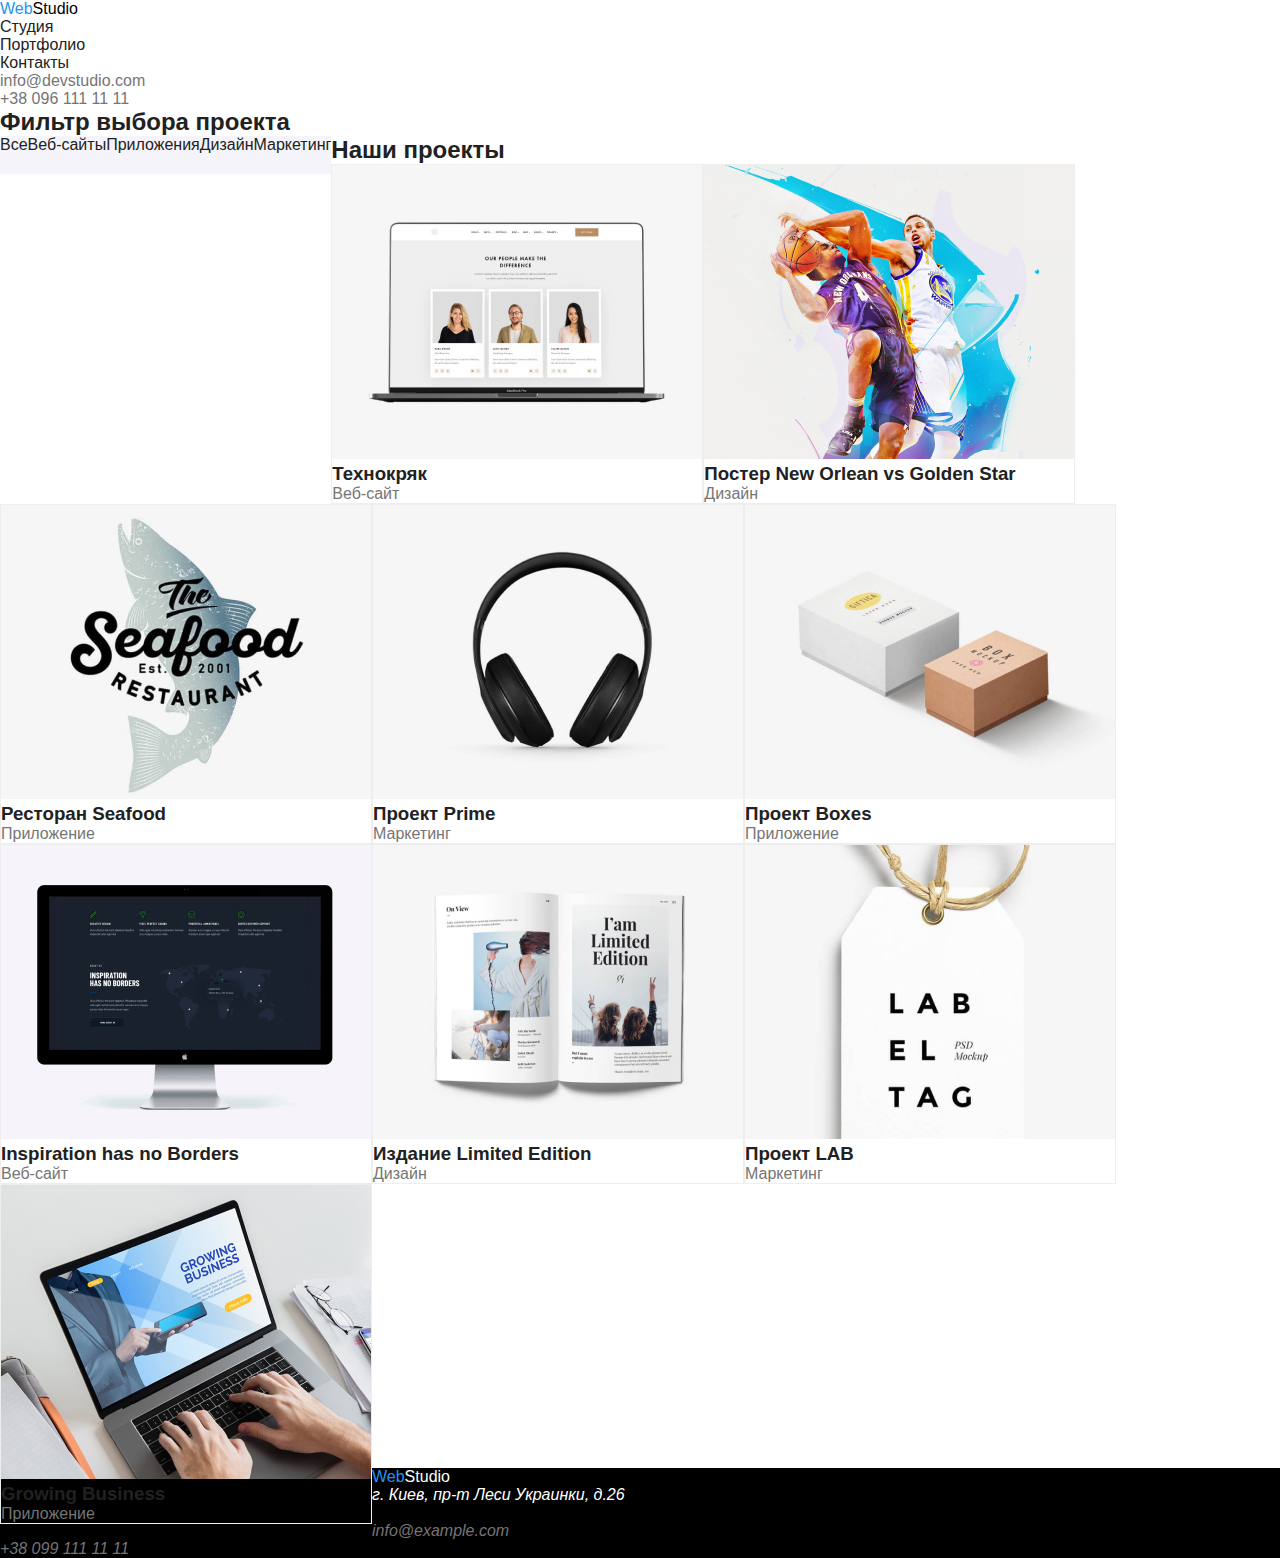
==== portfolio/portfolio.html @ b3eda9ec "Сохранены цвета" ====
<!DOCTYPE html>
<html lang="en">
<head>
    <meta charset="UTF-8">
    <meta name="viewport" content="width=device-width, initial-scale=1.0">
    <link rel="stylesheet" href="../CSS/style.css" />
    <title>Document</title>
</head>
<body>
    <header class="">
        <nav class="main-nav">
            <!-- Логотип -->
            <a href="../studiya/studiya.html">
                <p><span class="logo">Web</span>Studio</p>
            </a>
            <!-- Навигация на другие страницы -->
            <ul>
                <li><a href="../studiya/studiya.html">Студия</a></li>
                <li><a href="../portfolio/portfolio.html">Портфолио</a></li>
                <li><a href="#address">Контакты</a></li>
            </ul>
        </nav>
        <ul>
            <!-- Ссылка на адрес электронной почты  -->
            <li><a class="link" href="mailto:info@devstudio.com">info@devstudio.com</a></li>
            <!-- Ссылка на телефонный номер -->
            <li><a class="link" href="tel:+380961111111">+38 096 111 11 11</a></li>
        </ul>
    </header>
    <main>
        <div class="proekty">
      <section class="vybor-proekta">
        <h2>Фильтр выбора проекта</h2>
        <ul>
            <li><a width=73px href="">Все</a></li>
            <li><a width=128px href="">Веб-сайты</a></li>
            <li><a width=145px href="">Приложения</a></li>
            <li><a width=103px href="">Дизайн</a></li>
            <li><a width=130px href="">Маркетинг</a></li>
        </ul>
      </section>
      <section class="naschy-proekty">
        <h2>Наши проекты</h2>
        <ul>
            <li><img src="../Images/Tekhnokryak.jpg" alt="Технокряк" width="370">
                <h3>Технокряк</h3>
                <p>Веб-сайт</p>
            </li>
            <li><img src="../Images/novsgs.jpg" alt="Постер New Orlean vs Golden Star" width="370">
                <h3>Постер New Orlean vs Golden Star</h3>
                <p>Дизайн</p>
            </li>
            <li><img src="../Images/seafood.jpg" alt="Ресторан Seafood" width="370">
                <h3>Ресторан Seafood</h3>
                <p>Приложение</p>
            </li>
            <li><img src="../Images/prime.jpg" alt="Проект Prime" width="370">
                <h3>Проект Prime</h3>
                <p>Маркетинг</p>
            </li>
            <li><img src="../Images/boxes.jpg" alt="Проект Boxes" width="370">
                <h3>Проект Boxes</h3>
                <p>Приложение</p>
            </li>
            <li><img src="../Images/Inspiration_has_no_Borders.jpg" alt="Inspiration has no Borders" width="370">
                <h3 lang="en">Inspiration has no Borders</h3>
                <p>Веб-сайт</p>
            </li>
            <li><img src="../Images/le.jpg" alt="Издание Limited Edition" width="370">
                <h3>Издание Limited Edition</h3>
                <p>Дизайн</p>
            </li>
            <li><img src="../Images/lab.jpg" alt="Проект LAB" width="370">
                <h3>Проект LAB</h3>
                <p>Маркетинг</p>
            </li>
            <li><img src="../Images/Growing_Business.jpg" alt="Growing Business" width="370">
                <h3>Growing Business</h3>
                <p>Приложение</p>
            </li>
        </ul>
      </section>
      </div>
    </main>
    <footer class="footer">
        <!-- Логотип -->
        <a href="../studiya/studiya.html"><p><span class="logo">Web</span>Studio</p></a>
        <address id="address">
            <!-- Ссылка на адрес -->
            <nav class="address">г. Киев, пр-т Леси Украинки, д.26</nav><br />
            <!-- Ссылка на адрес электронной почты  -->
            <a class="link" href="mailto:info@example.com">info@example.com</a><br />
            <!-- Ссылка на телефонный номер -->
            <a class="link" href="tel:+380991111111">+38 099 111 11 11</a>
        </address>
    </footer>
</body>
</html>
---- CSS/style.css ----
body {
  font-family: 'Roboto', 'Verdana', 'Tahoma', sans-serif;
}
* {
  margin: 0;
  padding: 0;
}
ul {
  list-style: none;
}
h2 {
  color: #212121;
}
h3 {
  color: #212121;
}
p {
  color: #757575;
}
a {
  text-decoration: none;
}
.logo {
  color: #2196f3;
}
.main-nav p {
  color: #000000;
  font-family: 'Raleway', sans-serif;
}
.link {
  color: #757575;
}
.link:hover {
  color: #2196f3;
}
.main-nav a {
  color: #212121;
}
.main-nav a:hover,
.main-nav a:focus {
  color: #2196f3;
}
.main-nav a:active {
  color: red;
}
.main-nav p {
  color: #000000;
}
.hero {
  background-color: #2f303a;
  height: 600px;
  color: #ffffff;
  text-align: center;
}
.hero a {
  color: #ffffff;
  background-color: #2196f3;
  height: 20px;
  width: 200px;
  border-radius: 3px;
}
/* .usluga {
  color: #ffffff;
  background-color: #2196f3;
  height: 20px;
  width: 200px;
} */

.preimuschestva {
  height: 101px;
}
.preimuschestva li {
  float: left;
  width: 270px;
}
.pabota {
  height: 386px;
}
.pabota li {
  float: left;
}
.komanda {
  background-color: #f5f4fa;
}
.komanda {
  height: 648px;
}
.komanda li {
  float: left;
  background-color: #ffffff;
}
.footer {
  background-color: #000000;
}
.footer p {
  color: #ffffff;
}
.address {
  color: #ffffff;
}
.proekty {
  height: 1360px;
}
.vybor-proekta a {
  height: 38px;
  background-color: #f5f4fa;
  color: #212121;
  float: left;
}
.vybor-proekta a:hover,
.vybor-proekta a:focus {
  color: #ffffff;
  background-color: #2196f3;
}
.naschy-proekty li {
  border: 1px solid #eeeeee;
  float: left;
}
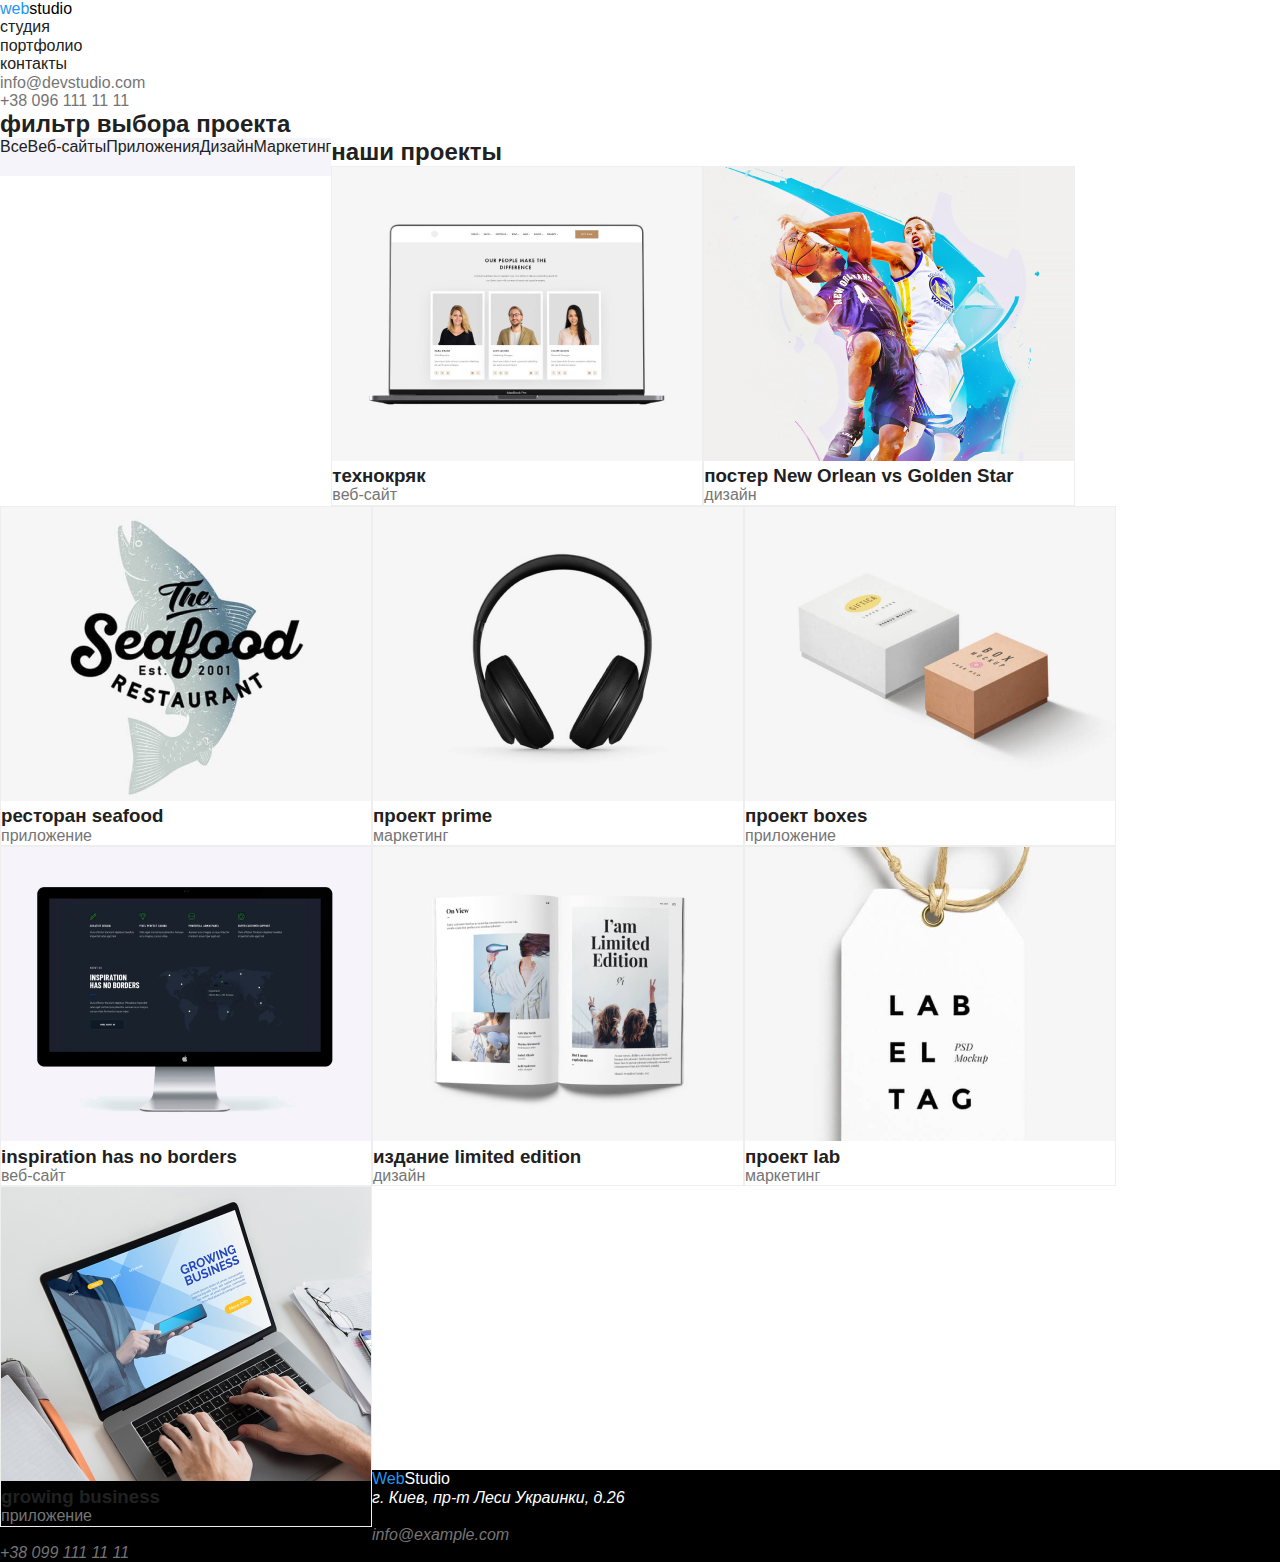
==== commit d16606d0: "НОвая правка" ====
--- a/portfolio/portfolio.html
+++ b/portfolio/portfolio.html
@@ -4,20 +4,21 @@
     <meta charset="UTF-8">
     <meta name="viewport" content="width=device-width, initial-scale=1.0">
     <link rel="stylesheet" href="../CSS/style.css" />
+    <link rel="stylesheet" href="../CSS/normalize.css" />
     <title>Document</title>
 </head>
-<body>
+<body class="body">
     <header class="">
         <nav class="main-nav">
             <!-- Логотип -->
             <a href="../studiya/studiya.html">
-                <p><span class="logo">Web</span>Studio</p>
+                <p class="logo-text"><span class="logo">web</span>studio</p>
             </a>
             <!-- Навигация на другие страницы -->
-            <ul>
-                <li><a href="../studiya/studiya.html">Студия</a></li>
-                <li><a href="../portfolio/portfolio.html">Портфолио</a></li>
-                <li><a href="#address">Контакты</a></li>
+            <ul class="nav-link">
+                <li><a class="nav-link-active" href="../studiya/studiya.html">студия</a></li>
+                <li><a class="nav-link-active" href="../portfolio/portfolio.html">портфолио</a></li>
+                <li><a class="nav-link-active" href="#address">контакты</a></li>
             </ul>
         </nav>
         <ul>
@@ -30,7 +31,7 @@
     <main>
         <div class="proekty">
       <section class="vybor-proekta">
-        <h2>Фильтр выбора проекта</h2>
+        <h2>фильтр выбора проекта</h2>
         <ul>
             <li><a width=73px href="">Все</a></li>
             <li><a width=128px href="">Веб-сайты</a></li>
@@ -40,43 +41,43 @@
         </ul>
       </section>
       <section class="naschy-proekty">
-        <h2>Наши проекты</h2>
+        <h2>наши проекты</h2>
         <ul>
             <li><img src="../Images/Tekhnokryak.jpg" alt="Технокряк" width="370">
-                <h3>Технокряк</h3>
-                <p>Веб-сайт</p>
+                <h3>технокряк</h3>
+                <p>веб-сайт</p>
             </li>
             <li><img src="../Images/novsgs.jpg" alt="Постер New Orlean vs Golden Star" width="370">
-                <h3>Постер New Orlean vs Golden Star</h3>
-                <p>Дизайн</p>
+                <h3>постер New Orlean vs Golden Star</h3>
+                <p>дизайн</p>
             </li>
             <li><img src="../Images/seafood.jpg" alt="Ресторан Seafood" width="370">
-                <h3>Ресторан Seafood</h3>
-                <p>Приложение</p>
+                <h3>ресторан seafood</h3>
+                <p>приложение</p>
             </li>
             <li><img src="../Images/prime.jpg" alt="Проект Prime" width="370">
-                <h3>Проект Prime</h3>
-                <p>Маркетинг</p>
+                <h3>проект prime</h3>
+                <p>маркетинг</p>
             </li>
             <li><img src="../Images/boxes.jpg" alt="Проект Boxes" width="370">
-                <h3>Проект Boxes</h3>
-                <p>Приложение</p>
+                <h3>проект boxes</h3>
+                <p>приложение</p>
             </li>
             <li><img src="../Images/Inspiration_has_no_Borders.jpg" alt="Inspiration has no Borders" width="370">
-                <h3 lang="en">Inspiration has no Borders</h3>
-                <p>Веб-сайт</p>
+                <h3 lang="en">inspiration has no borders</h3>
+                <p>веб-сайт</p>
             </li>
             <li><img src="../Images/le.jpg" alt="Издание Limited Edition" width="370">
-                <h3>Издание Limited Edition</h3>
-                <p>Дизайн</p>
+                <h3>издание limited edition</h3>
+                <p>дизайн</p>
             </li>
             <li><img src="../Images/lab.jpg" alt="Проект LAB" width="370">
-                <h3>Проект LAB</h3>
-                <p>Маркетинг</p>
+                <h3>проект lab</h3>
+                <p>маркетинг</p>
             </li>
             <li><img src="../Images/Growing_Business.jpg" alt="Growing Business" width="370">
-                <h3>Growing Business</h3>
-                <p>Приложение</p>
+                <h3>growing business</h3>
+                <p>приложение</p>
             </li>
         </ul>
       </section>
--- a/CSS/style.css
+++ b/CSS/style.css
@@ -1,6 +1,14 @@
-body {
+/* цвет основного текста #757575*/
+/* вторичный цвет #212121*/
+/* первичный цвет фона #FFFFFF*/
+/* вторичный цвет фона #F5F4FA*/
+/* акцент #2196F3 */
+.body {
   font-family: 'Roboto', 'Verdana', 'Tahoma', sans-serif;
+  background-color: #ffffff;
+  color: #757575;
 }
+
 * {
   margin: 0;
   padding: 0;
@@ -14,37 +22,35 @@
 h3 {
   color: #212121;
 }
-p {
-  color: #757575;
-}
 a {
   text-decoration: none;
 }
+/* Логотип */
 .logo {
+  font-family: 'Raleway', sans-serif;
   color: #2196f3;
 }
-.main-nav p {
+.logo-text {
+  font-family: 'Raleway', sans-serif;
   color: #000000;
-  font-family: 'Raleway', sans-serif;
 }
+/* ссылки навигации */
+.nav-link .nav-link-active {
+  color: #212121;
+}
+.nav-link .nav-link-active:hover,
+.nav-link .nav-link-active:focus {
+  color: #2196f3;
+}
+.nav-link .nav-link-active:active {
+  color: red;
+}
+/* ссылки контактов */
 .link {
   color: #757575;
 }
 .link:hover {
   color: #2196f3;
-}
-.main-nav a {
-  color: #212121;
-}
-.main-nav a:hover,
-.main-nav a:focus {
-  color: #2196f3;
-}
-.main-nav a:active {
-  color: red;
-}
-.main-nav p {
-  color: #000000;
 }
 .hero {
   background-color: #2f303a;
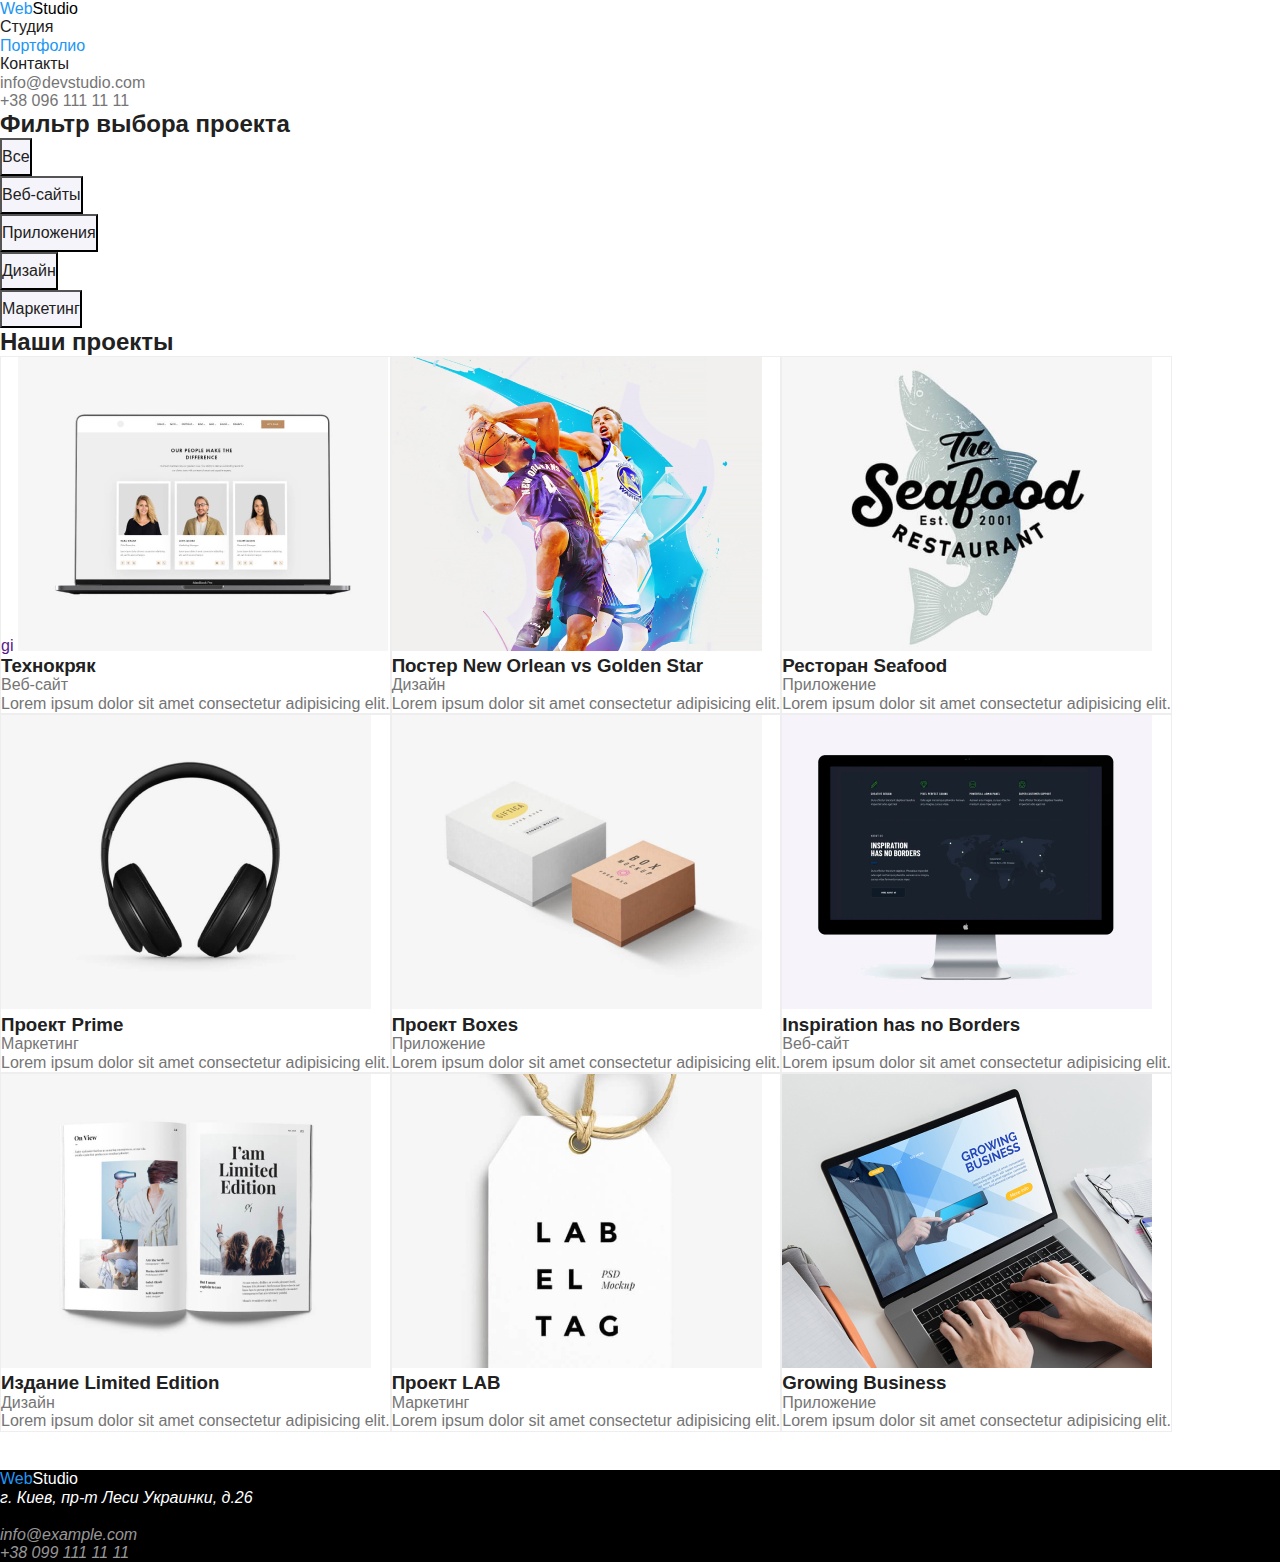
==== commit 3b6fb19d: "Цвета" ====
--- a/portfolio/portfolio.html
+++ b/portfolio/portfolio.html
@@ -3,8 +3,8 @@
 <head>
     <meta charset="UTF-8">
     <meta name="viewport" content="width=device-width, initial-scale=1.0">
+    <link rel="stylesheet" href="../CSS/normalize.css" />
     <link rel="stylesheet" href="../CSS/style.css" />
-    <link rel="stylesheet" href="../CSS/normalize.css" />
     <title>Document</title>
 </head>
 <body class="body">
@@ -12,13 +12,13 @@
         <nav class="main-nav">
             <!-- Логотип -->
             <a href="../studiya/studiya.html">
-                <p class="logo-text"><span class="logo">web</span>studio</p>
+                <p class="logo-text"><span class="logo">Web</span>Studio</p>
             </a>
             <!-- Навигация на другие страницы -->
             <ul class="nav-link">
-                <li><a class="nav-link-active" href="../studiya/studiya.html">студия</a></li>
-                <li><a class="nav-link-active" href="../portfolio/portfolio.html">портфолио</a></li>
-                <li><a class="nav-link-active" href="#address">контакты</a></li>
+                <li><a class="active" href="../studiya/studiya.html">Студия</a></li>
+                <li><a class="active current" href="../portfolio/portfolio.html">Портфолио</a></li>
+                <li><a class="active" href="#address">Контакты</a></li>
             </ul>
         </nav>
         <ul>
@@ -29,55 +29,82 @@
         </ul>
     </header>
     <main>
-        <div class="proekty">
-      <section class="vybor-proekta">
-        <h2>фильтр выбора проекта</h2>
+        <div class="main-portfolio">
+      <section class="benefits">
+        <h2>Фильтр выбора проекта</h2>
         <ul>
-            <li><a width=73px href="">Все</a></li>
-            <li><a width=128px href="">Веб-сайты</a></li>
-            <li><a width=145px href="">Приложения</a></li>
-            <li><a width=103px href="">Дизайн</a></li>
-            <li><a width=130px href="">Маркетинг</a></li>
+            <li><button class="benefits-button" type="button">Все</button></li>
+            <li><button class="benefits-button" type="button">Веб-сайты</button></li>
+            <li><button class="benefits-button" type="button">Приложения</button></li>
+            <li><button class="benefits-button" type="button">Дизайн</button></li>
+            <li><button class="benefits-button" type="button">Маркетинг</button></li>
         </ul>
       </section>
-      <section class="naschy-proekty">
-        <h2>наши проекты</h2>
+      <section class="projects">
+        <h2>Наши проекты</h2>
         <ul>
-            <li><img src="../Images/Tekhnokryak.jpg" alt="Технокряк" width="370">
-                <h3>технокряк</h3>
-                <p>веб-сайт</p>
+            <li><a href="">gi
+                <img src="../Images/Tekhnokryak.jpg" alt="Технокряк" width="370">
+                <h3>Технокряк</h3>
+                <p>Веб-сайт</p>
+                <p>Lorem ipsum dolor sit amet consectetur adipisicing elit.</p>
+                 </a>
             </li>
-            <li><img src="../Images/novsgs.jpg" alt="Постер New Orlean vs Golden Star" width="370">
-                <h3>постер New Orlean vs Golden Star</h3>
-                <p>дизайн</p>
+            <li><a href="">
+                <img src="../Images/novsgs.jpg" alt="Постер New Orlean vs Golden Star" width="370">
+                <h3>Постер New Orlean vs Golden Star</h3>
+                <p>Дизайн</p>
+                <p>Lorem ipsum dolor sit amet consectetur adipisicing elit.</p>
+                </a>
             </li>
-            <li><img src="../Images/seafood.jpg" alt="Ресторан Seafood" width="370">
-                <h3>ресторан seafood</h3>
-                <p>приложение</p>
+            <li><a href="">
+                <img src="../Images/seafood.jpg" alt="Ресторан Seafood" width="370">
+                <h3>Ресторан Seafood</h3>
+                <p>Приложение</p>
+                <p>Lorem ipsum dolor sit amet consectetur adipisicing elit.</p>
+                </a>
             </li>
-            <li><img src="../Images/prime.jpg" alt="Проект Prime" width="370">
-                <h3>проект prime</h3>
-                <p>маркетинг</p>
+            <li><a href="">
+                <img src="../Images/prime.jpg" alt="Проект Prime" width="370">
+                <h3>Проект Prime</h3>
+                <p>Маркетинг</p>
+                <p>Lorem ipsum dolor sit amet consectetur adipisicing elit.</p>
+                </a>
             </li>
-            <li><img src="../Images/boxes.jpg" alt="Проект Boxes" width="370">
-                <h3>проект boxes</h3>
-                <p>приложение</p>
+            <li><a href="">
+                <img src="../Images/boxes.jpg" alt="Проект Boxes" width="370">
+                <h3>Проект Boxes</h3>
+                <p>Приложение</p>
+                <p>Lorem ipsum dolor sit amet consectetur adipisicing elit.</p>
+                </a>
             </li>
-            <li><img src="../Images/Inspiration_has_no_Borders.jpg" alt="Inspiration has no Borders" width="370">
-                <h3 lang="en">inspiration has no borders</h3>
-                <p>веб-сайт</p>
+            <li><a href="">
+                <img src="../Images/Inspiration_has_no_Borders.jpg" alt="Inspiration has no Borders" width="370">
+                <h3 lang="en">Inspiration has no Borders</h3>
+                <p>Веб-сайт</p>
+                <p>Lorem ipsum dolor sit amet consectetur adipisicing elit.</p>
+                </a>
             </li>
-            <li><img src="../Images/le.jpg" alt="Издание Limited Edition" width="370">
-                <h3>издание limited edition</h3>
-                <p>дизайн</p>
+            <li><a href="">
+                <img src="../Images/le.jpg" alt="Издание Limited Edition" width="370">
+                <h3>Издание Limited Edition</h3>
+                <p>Дизайн</p>
+                <p>Lorem ipsum dolor sit amet consectetur adipisicing elit.</p>
+                </a>
             </li>
-            <li><img src="../Images/lab.jpg" alt="Проект LAB" width="370">
-                <h3>проект lab</h3>
-                <p>маркетинг</p>
+            <li><a href="">
+                <img src="../Images/lab.jpg" alt="Проект LAB" width="370">
+                <h3>Проект LAB</h3>
+                <p>Маркетинг</p>
+                <p>Lorem ipsum dolor sit amet consectetur adipisicing elit.</p>
+                </a>
             </li>
-            <li><img src="../Images/Growing_Business.jpg" alt="Growing Business" width="370">
-                <h3>growing business</h3>
-                <p>приложение</p>
+            <li><a href="">
+                <img src="../Images/Growing_Business.jpg" alt="Growing Business" width="370">
+                <h3>Growing Business</h3>
+                <p>Приложение</p>
+                <p>Lorem ipsum dolor sit amet consectetur adipisicing elit. </p>
+                </a>
             </li>
         </ul>
       </section>
@@ -85,14 +112,16 @@
     </main>
     <footer class="footer">
         <!-- Логотип -->
-        <a href="../studiya/studiya.html"><p><span class="logo">Web</span>Studio</p></a>
+        <a href="../studiya/studiya.html">
+            <p><span class="logo">Web</span>Studio</p>
+        </a>
         <address id="address">
             <!-- Ссылка на адрес -->
-            <nav class="address">г. Киев, пр-т Леси Украинки, д.26</nav><br />
+            <p class="address">г. Киев, пр-т Леси Украинки, д.26</p><br />
             <!-- Ссылка на адрес электронной почты  -->
-            <a class="link" href="mailto:info@example.com">info@example.com</a><br />
+            <a class="footer-link" href="mailto:info@example.com">info@example.com</a><br />
             <!-- Ссылка на телефонный номер -->
-            <a class="link" href="tel:+380991111111">+38 099 111 11 11</a>
+            <a class="footer-link" href="tel:+380991111111">+38 099 111 11 11</a>
         </address>
     </footer>
 </body>
--- a/CSS/style.css
+++ b/CSS/style.css
@@ -3,12 +3,19 @@
 /* первичный цвет фона #FFFFFF*/
 /* вторичный цвет фона #F5F4FA*/
 /* акцент #2196F3 */
+:root {
+  --primary-text-color: #757575;
+  --secondary-text-color: #212121;
+  --primary-background-color: #ffffff;
+  --secondary-background-color: #f5f4fa;
+  --akcent-color: #2196f3;
+}
+
 .body {
   font-family: 'Roboto', 'Verdana', 'Tahoma', sans-serif;
-  background-color: #ffffff;
-  color: #757575;
+  background-color: var(--primary-background-color);
+  color: var(--primary-text-color);
 }
-
 * {
   margin: 0;
   padding: 0;
@@ -16,109 +23,111 @@
 ul {
   list-style: none;
 }
-h2 {
-  color: #212121;
-}
-h3 {
-  color: #212121;
-}
 a {
   text-decoration: none;
+}
+h2,
+h3 {
+  color: var(--secondary-text-color);
 }
 /* Логотип */
 .logo {
   font-family: 'Raleway', sans-serif;
-  color: #2196f3;
+  color: var(--akcent-color);
 }
 .logo-text {
   font-family: 'Raleway', sans-serif;
   color: #000000;
 }
 /* ссылки навигации */
-.nav-link .nav-link-active {
-  color: #212121;
+.nav-link .active {
+  color: var(--secondary-text-color);
 }
-.nav-link .nav-link-active:hover,
-.nav-link .nav-link-active:focus {
-  color: #2196f3;
+.nav-link .active:hover,
+.nav-link .active:focus {
+  color: var(--akcent-color);
 }
-.nav-link .nav-link-active:active {
-  color: red;
+.nav-link .active.current {
+  color: var(--akcent-color);
 }
+/* .nav-link .active:active {
+  color:#ff0000;
+} */
 /* ссылки контактов */
 .link {
-  color: #757575;
+  color: var(--primary-text-color);
 }
 .link:hover {
-  color: #2196f3;
+  color: var(--akcent-color);
 }
+/* Секция Герой */
 .hero {
   background-color: #2f303a;
   height: 600px;
-  color: #ffffff;
+  color: var(--primary-background-color);
   text-align: center;
 }
-.hero a {
-  color: #ffffff;
-  background-color: #2196f3;
+.button {
+  color: var(--primary-background-color);
+  background-color: var(--akcent-color);
   height: 20px;
   width: 200px;
   border-radius: 3px;
 }
-/* .usluga {
-  color: #ffffff;
-  background-color: #2196f3;
-  height: 20px;
-  width: 200px;
-} */
 
-.preimuschestva {
+.section-desc {
   height: 101px;
 }
-.preimuschestva li {
+.section-desc li {
   float: left;
   width: 270px;
 }
-.pabota {
+.section-img {
   height: 386px;
 }
-.pabota li {
+.section-img li {
   float: left;
 }
-.komanda {
-  background-color: #f5f4fa;
-}
-.komanda {
+.section-foto {
+  background-color: var(--secondary-background-color);
   height: 648px;
 }
-.komanda li {
+.section-foto li {
   float: left;
-  background-color: #ffffff;
+  background-color: var(--primary-background-color);
 }
 .footer {
   background-color: #000000;
 }
 .footer p {
-  color: #ffffff;
+  color: var(--primary-background-color);
 }
 .address {
-  color: #ffffff;
+  color: var(--primary-background-color);
 }
-.proekty {
+.footer-link {
+  color: rgb(255, 255, 255, 0.6);
+}
+
+/* Portfolio */
+.main-portfolio {
   height: 1360px;
 }
-.vybor-proekta a {
+.benefits .benefits-button {
   height: 38px;
-  background-color: #f5f4fa;
-  color: #212121;
-  float: left;
+  background-color: var(--secondary-background-color);
+  color: var(--secondary-text-color);
+  /* float: left; */
 }
-.vybor-proekta a:hover,
-.vybor-proekta a:focus {
-  color: #ffffff;
-  background-color: #2196f3;
+.benefits .benefits-button:hover,
+.benefits .benefits-button:focus {
+  color: var(--primary-background-color);
+  background-color: var(--akcent-color);
 }
-.naschy-proekty li {
+.projects li {
   border: 1px solid #eeeeee;
   float: left;
 }
+.projects p {
+  color: var(--primary-text-color);
+}
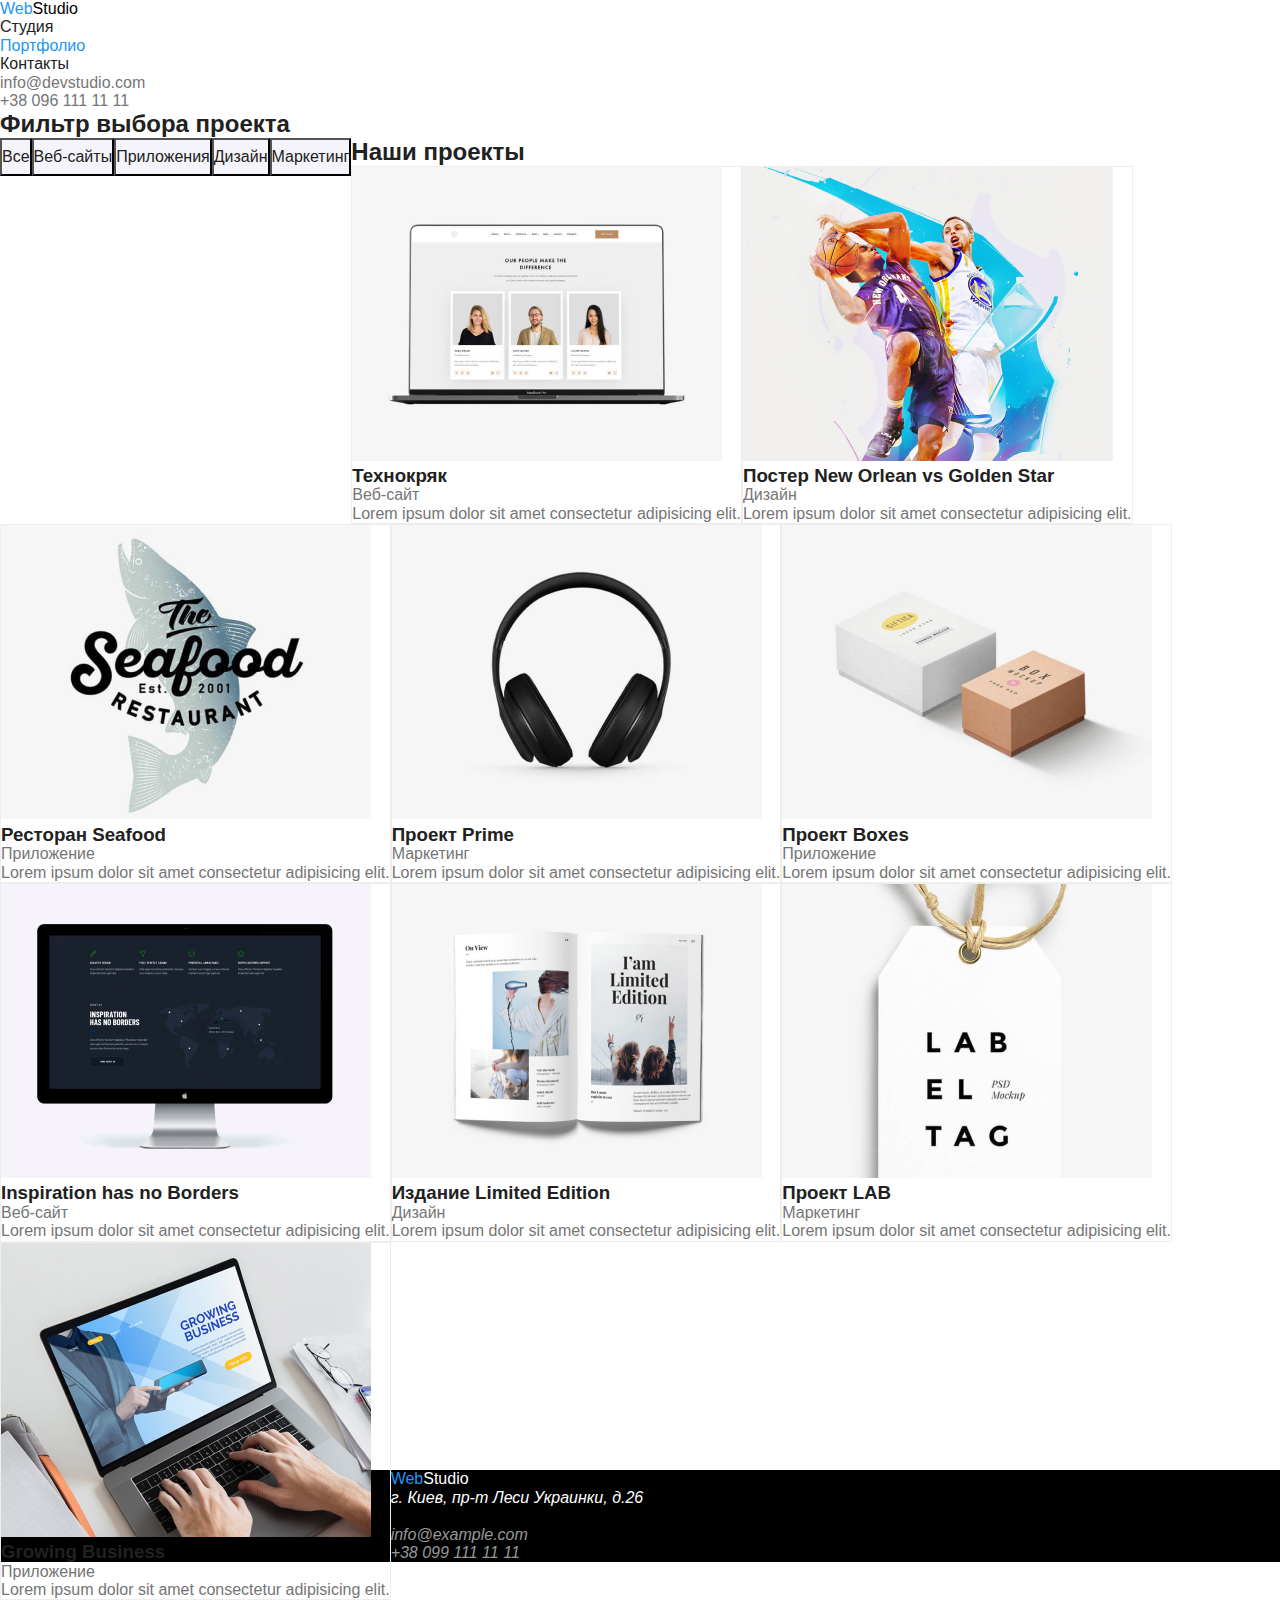
==== commit 1b2d5a52: "index в корне" ====
--- a/portfolio/portfolio.html
+++ b/portfolio/portfolio.html
@@ -11,12 +11,12 @@
     <header class="">
         <nav class="main-nav">
             <!-- Логотип -->
-            <a href="../studiya/studiya.html">
+            <a href="./index.html">
                 <p class="logo-text"><span class="logo">Web</span>Studio</p>
             </a>
             <!-- Навигация на другие страницы -->
             <ul class="nav-link">
-                <li><a class="active" href="../studiya/studiya.html">Студия</a></li>
+                <li><a class="active" href="../index.html">Студия</a></li>
                 <li><a class="active current" href="../portfolio/portfolio.html">Портфолио</a></li>
                 <li><a class="active" href="#address">Контакты</a></li>
             </ul>
@@ -43,7 +43,7 @@
       <section class="projects">
         <h2>Наши проекты</h2>
         <ul>
-            <li><a href="">gi
+            <li><a href="">
                 <img src="../Images/Tekhnokryak.jpg" alt="Технокряк" width="370">
                 <h3>Технокряк</h3>
                 <p>Веб-сайт</p>
@@ -112,7 +112,7 @@
     </main>
     <footer class="footer">
         <!-- Логотип -->
-        <a href="../studiya/studiya.html">
+        <a href="../index.html">
             <p><span class="logo">Web</span>Studio</p>
         </a>
         <address id="address">
--- a/CSS/style.css
+++ b/CSS/style.css
@@ -117,7 +117,7 @@
   height: 38px;
   background-color: var(--secondary-background-color);
   color: var(--secondary-text-color);
-  /* float: left; */
+  float: left;
 }
 .benefits .benefits-button:hover,
 .benefits .benefits-button:focus {
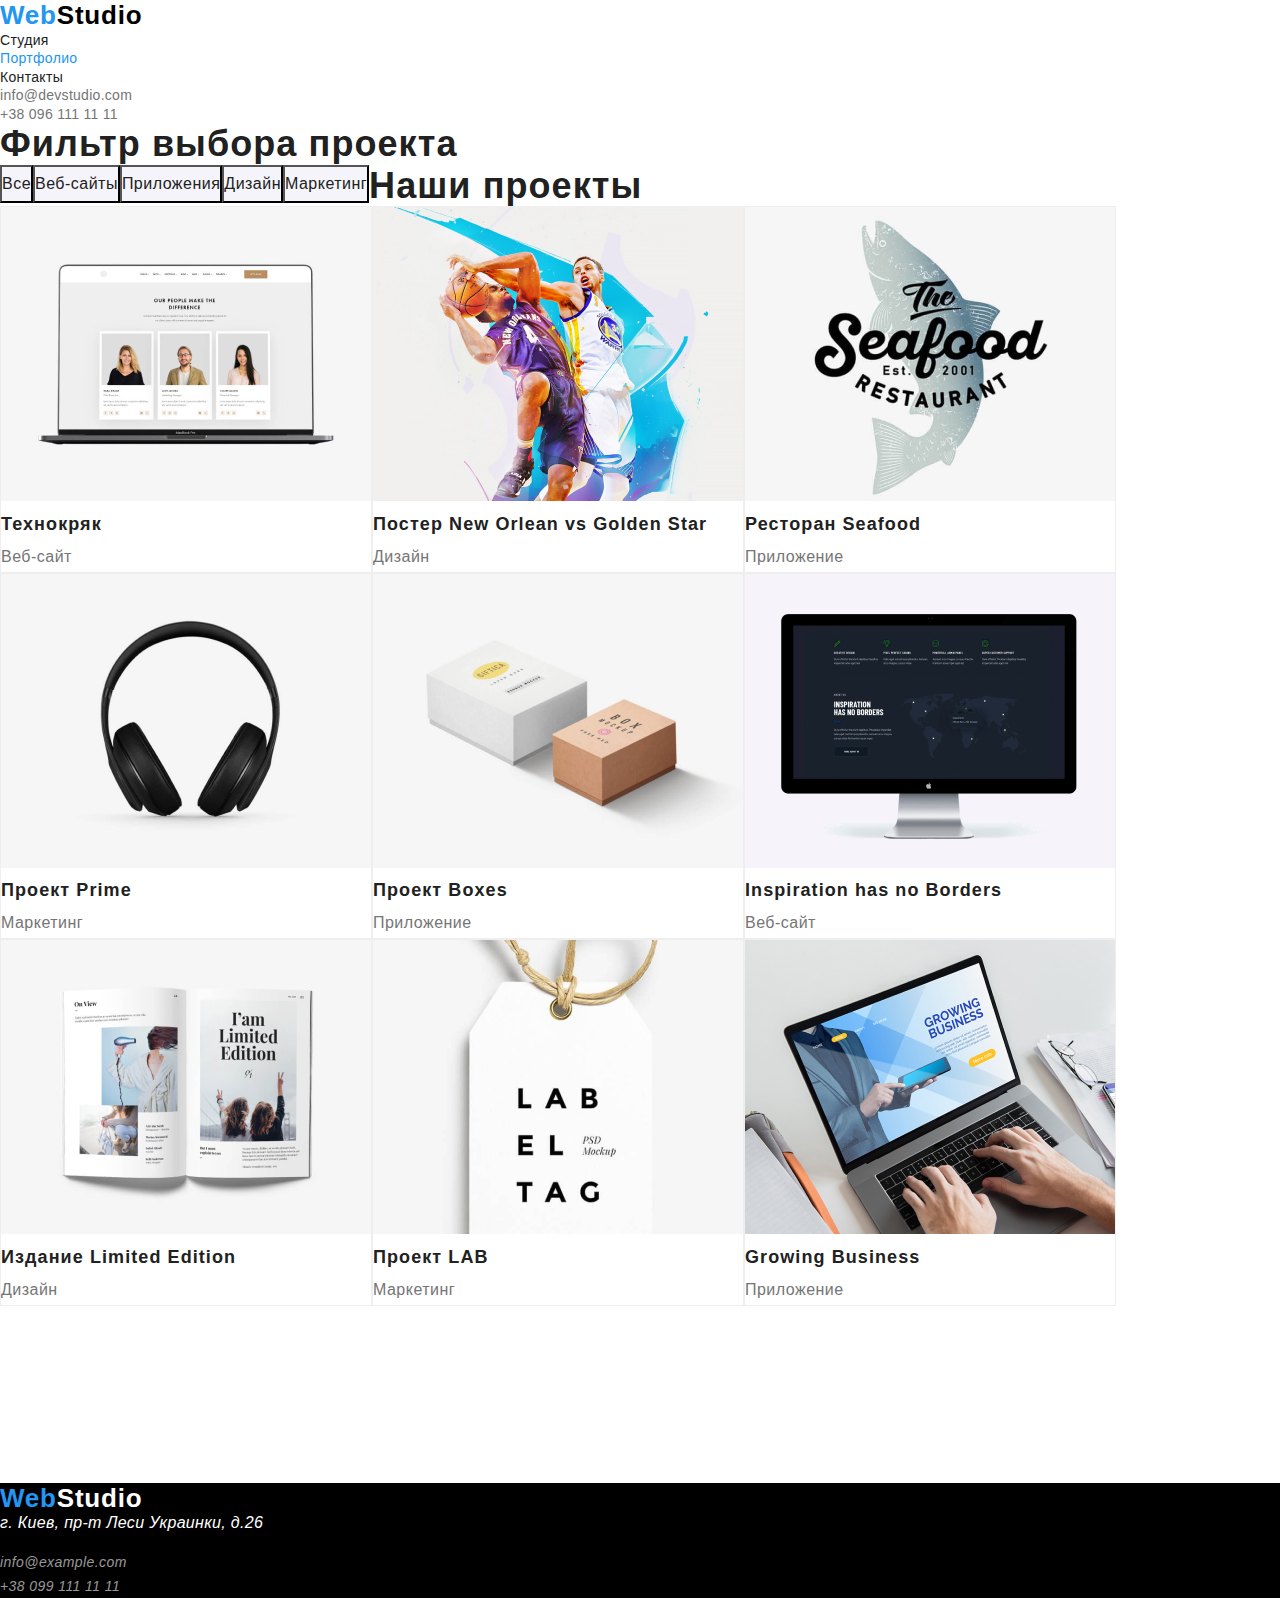
==== commit 064d04ed: "С форматированием текста" ====
--- a/portfolio/portfolio.html
+++ b/portfolio/portfolio.html
@@ -11,13 +11,13 @@
     <header class="">
         <nav class="main-nav">
             <!-- Логотип -->
-            <a href="./index.html">
+            <a href="../index.html">
                 <p class="logo-text"><span class="logo">Web</span>Studio</p>
             </a>
             <!-- Навигация на другие страницы -->
             <ul class="nav-link">
                 <li><a class="active" href="../index.html">Студия</a></li>
-                <li><a class="active current" href="../portfolio/portfolio.html">Портфолио</a></li>
+                <li><a class="active current" href="./portfolio.html/">Портфолио</a></li>
                 <li><a class="active" href="#address">Контакты</a></li>
             </ul>
         </nav>
@@ -47,63 +47,63 @@
                 <img src="../Images/Tekhnokryak.jpg" alt="Технокряк" width="370">
                 <h3>Технокряк</h3>
                 <p>Веб-сайт</p>
-                <p>Lorem ipsum dolor sit amet consectetur adipisicing elit.</p>
+                <!-- <p>Lorem ipsum dolor sit amet consectetur adipisicing elit.</p> -->
                  </a>
             </li>
             <li><a href="">
                 <img src="../Images/novsgs.jpg" alt="Постер New Orlean vs Golden Star" width="370">
                 <h3>Постер New Orlean vs Golden Star</h3>
                 <p>Дизайн</p>
-                <p>Lorem ipsum dolor sit amet consectetur adipisicing elit.</p>
+                <!-- <p>Lorem ipsum dolor sit amet consectetur adipisicing elit.</p> -->
                 </a>
             </li>
             <li><a href="">
                 <img src="../Images/seafood.jpg" alt="Ресторан Seafood" width="370">
                 <h3>Ресторан Seafood</h3>
                 <p>Приложение</p>
-                <p>Lorem ipsum dolor sit amet consectetur adipisicing elit.</p>
+                <!-- <p>Lorem ipsum dolor sit amet consectetur adipisicing elit.</p> -->
                 </a>
             </li>
             <li><a href="">
                 <img src="../Images/prime.jpg" alt="Проект Prime" width="370">
                 <h3>Проект Prime</h3>
                 <p>Маркетинг</p>
-                <p>Lorem ipsum dolor sit amet consectetur adipisicing elit.</p>
+                <!-- <p>Lorem ipsum dolor sit amet consectetur adipisicing elit.</p> -->
                 </a>
             </li>
             <li><a href="">
                 <img src="../Images/boxes.jpg" alt="Проект Boxes" width="370">
                 <h3>Проект Boxes</h3>
                 <p>Приложение</p>
-                <p>Lorem ipsum dolor sit amet consectetur adipisicing elit.</p>
+                <!-- <p>Lorem ipsum dolor sit amet consectetur adipisicing elit.</p> -->
                 </a>
             </li>
             <li><a href="">
                 <img src="../Images/Inspiration_has_no_Borders.jpg" alt="Inspiration has no Borders" width="370">
                 <h3 lang="en">Inspiration has no Borders</h3>
                 <p>Веб-сайт</p>
-                <p>Lorem ipsum dolor sit amet consectetur adipisicing elit.</p>
+                <!-- <p>Lorem ipsum dolor sit amet consectetur adipisicing elit.</p> -->
                 </a>
             </li>
             <li><a href="">
                 <img src="../Images/le.jpg" alt="Издание Limited Edition" width="370">
                 <h3>Издание Limited Edition</h3>
                 <p>Дизайн</p>
-                <p>Lorem ipsum dolor sit amet consectetur adipisicing elit.</p>
+                <!-- <p>Lorem ipsum dolor sit amet consectetur adipisicing elit.</p> -->
                 </a>
             </li>
             <li><a href="">
                 <img src="../Images/lab.jpg" alt="Проект LAB" width="370">
                 <h3>Проект LAB</h3>
                 <p>Маркетинг</p>
-                <p>Lorem ipsum dolor sit amet consectetur adipisicing elit.</p>
+                <!-- <p>Lorem ipsum dolor sit amet consectetur adipisicing elit.</p> -->
                 </a>
             </li>
             <li><a href="">
                 <img src="../Images/Growing_Business.jpg" alt="Growing Business" width="370">
                 <h3>Growing Business</h3>
                 <p>Приложение</p>
-                <p>Lorem ipsum dolor sit amet consectetur adipisicing elit. </p>
+                <!-- <p>Lorem ipsum dolor sit amet consectetur adipisicing elit. </p> -->
                 </a>
             </li>
         </ul>
@@ -112,12 +112,12 @@
     </main>
     <footer class="footer">
         <!-- Логотип -->
-        <a href="../index.html">
-            <p><span class="logo">Web</span>Studio</p>
+        <a href="./index.html">
+            <p class="footer-logo"><span class="logo">Web</span>Studio</p>
         </a>
         <address id="address">
             <!-- Ссылка на адрес -->
-            <p class="address">г. Киев, пр-т Леси Украинки, д.26</p><br />
+            <p class="address">г. Киев, пр-т Леси Украинки, д.26 </p><br />
             <!-- Ссылка на адрес электронной почты  -->
             <a class="footer-link" href="mailto:info@example.com">info@example.com</a><br />
             <!-- Ссылка на телефонный номер -->
--- a/CSS/style.css
+++ b/CSS/style.css
@@ -12,7 +12,9 @@
 }
 
 .body {
-  font-family: 'Roboto', 'Verdana', 'Tahoma', sans-serif;
+  font-family: 'Roboto', sans-serif;
+  letter-spacing: 0.02em;
+  font-display: swap;
   background-color: var(--primary-background-color);
   color: var(--primary-text-color);
 }
@@ -26,22 +28,43 @@
 a {
   text-decoration: none;
 }
-h2,
+h2 {
+  color: var(--secondary-text-color);
+  font-weight: 700;
+  font-size: 36px;
+  line-height: 1.16;
+  letter-spacing: 0.03em;
+}
 h3 {
   color: var(--secondary-text-color);
+  font-weight: 700;
+  font-size: 14px;
+  line-height: 1.14;
+  letter-spacing: 0.03em;
 }
 /* Логотип */
 .logo {
   font-family: 'Raleway', sans-serif;
   color: var(--akcent-color);
+  font-weight: 700;
+  font-size: 26px;
+  line-height: 1.19;
+  letter-spacing: 0.03em;
 }
 .logo-text {
   font-family: 'Raleway', sans-serif;
   color: #000000;
+  font-weight: 700;
+  font-size: 26px;
+  line-height: 1.19;
+  letter-spacing: 0.03em;
 }
 /* ссылки навигации */
 .nav-link .active {
   color: var(--secondary-text-color);
+  font-weight: 500;
+  font-size: 14px;
+  line-height: 1.14;
 }
 .nav-link .active:hover,
 .nav-link .active:focus {
@@ -56,6 +79,10 @@
 /* ссылки контактов */
 .link {
   color: var(--primary-text-color);
+  font-weight: 500;
+  font-size: 14px;
+  line-height: 1.14;
+  letter-spacing: 0.02em;
 }
 .link:hover {
   color: var(--akcent-color);
@@ -67,9 +94,24 @@
   color: var(--primary-background-color);
   text-align: center;
 }
+.hero-title {
+  font-weight: 900;
+  font-size: 44px;
+  line-height: 1.36;
+  text-align: center;
+  letter-spacing: 0.06em;
+  text-transform: uppercase;
+}
 .button {
   color: var(--primary-background-color);
   background-color: var(--akcent-color);
+  font-weight: 700;
+  font-size: 16px;
+  line-height: 1.87;
+  /* display: flex; */
+  align-items: center;
+  /* text-align: center; */
+  letter-spacing: 0.06em;
   height: 20px;
   width: 200px;
   border-radius: 3px;
@@ -79,6 +121,11 @@
   height: 101px;
 }
 .section-desc li {
+  font-weight: normal;
+  font-size: 14px;
+  line-height: 1.71;
+  letter-spacing: 0.03em;
+  text-align: left;
   float: left;
   width: 270px;
 }
@@ -93,12 +140,24 @@
   height: 648px;
 }
 .section-foto li {
+  font-weight: 500;
+  font-size: 16px;
+  line-height: 1.9;
+  text-align: center;
+  letter-spacing: 0.03em;
   float: left;
   background-color: var(--primary-background-color);
 }
 .footer {
   background-color: #000000;
 }
+.footer .footer-logo {
+  color: var(--primary-background-color);
+  font-weight: 700;
+  font-size: 26px;
+  line-height: 1.19;
+  letter-spacing: 0.03em;
+}
 .footer p {
   color: var(--primary-background-color);
 }
@@ -107,6 +166,10 @@
 }
 .footer-link {
   color: rgb(255, 255, 255, 0.6);
+  font-weight: 400;
+  font-size: 14px;
+  line-height: 1.71;
+  letter-spacing: 0.03em;
 }
 
 /* Portfolio */
@@ -114,6 +177,12 @@
   height: 1360px;
 }
 .benefits .benefits-button {
+  font-family: inherit;
+  font-weight: 500;
+  font-size: 16px;
+  line-height: 1.62;
+  text-align: center;
+  letter-spacing: 0.03em;
   height: 38px;
   background-color: var(--secondary-background-color);
   color: var(--secondary-text-color);
@@ -124,10 +193,24 @@
   color: var(--primary-background-color);
   background-color: var(--akcent-color);
 }
+.projects h3 {
+  font-weight: 700;
+  font-size: 18px;
+  line-height: 2;
+  letter-spacing: 0.06em;
+}
 .projects li {
+  text-align: left;
   border: 1px solid #eeeeee;
   float: left;
 }
 .projects p {
   color: var(--primary-text-color);
-}
+  font-weight: 400;
+  font-size: 16px;
+  line-height: 1.88;
+  letter-spacing: 0.03em;
+}
+
+/* line-height: 1.2; */
+/* 1.2 - auto - интерлиньяж */
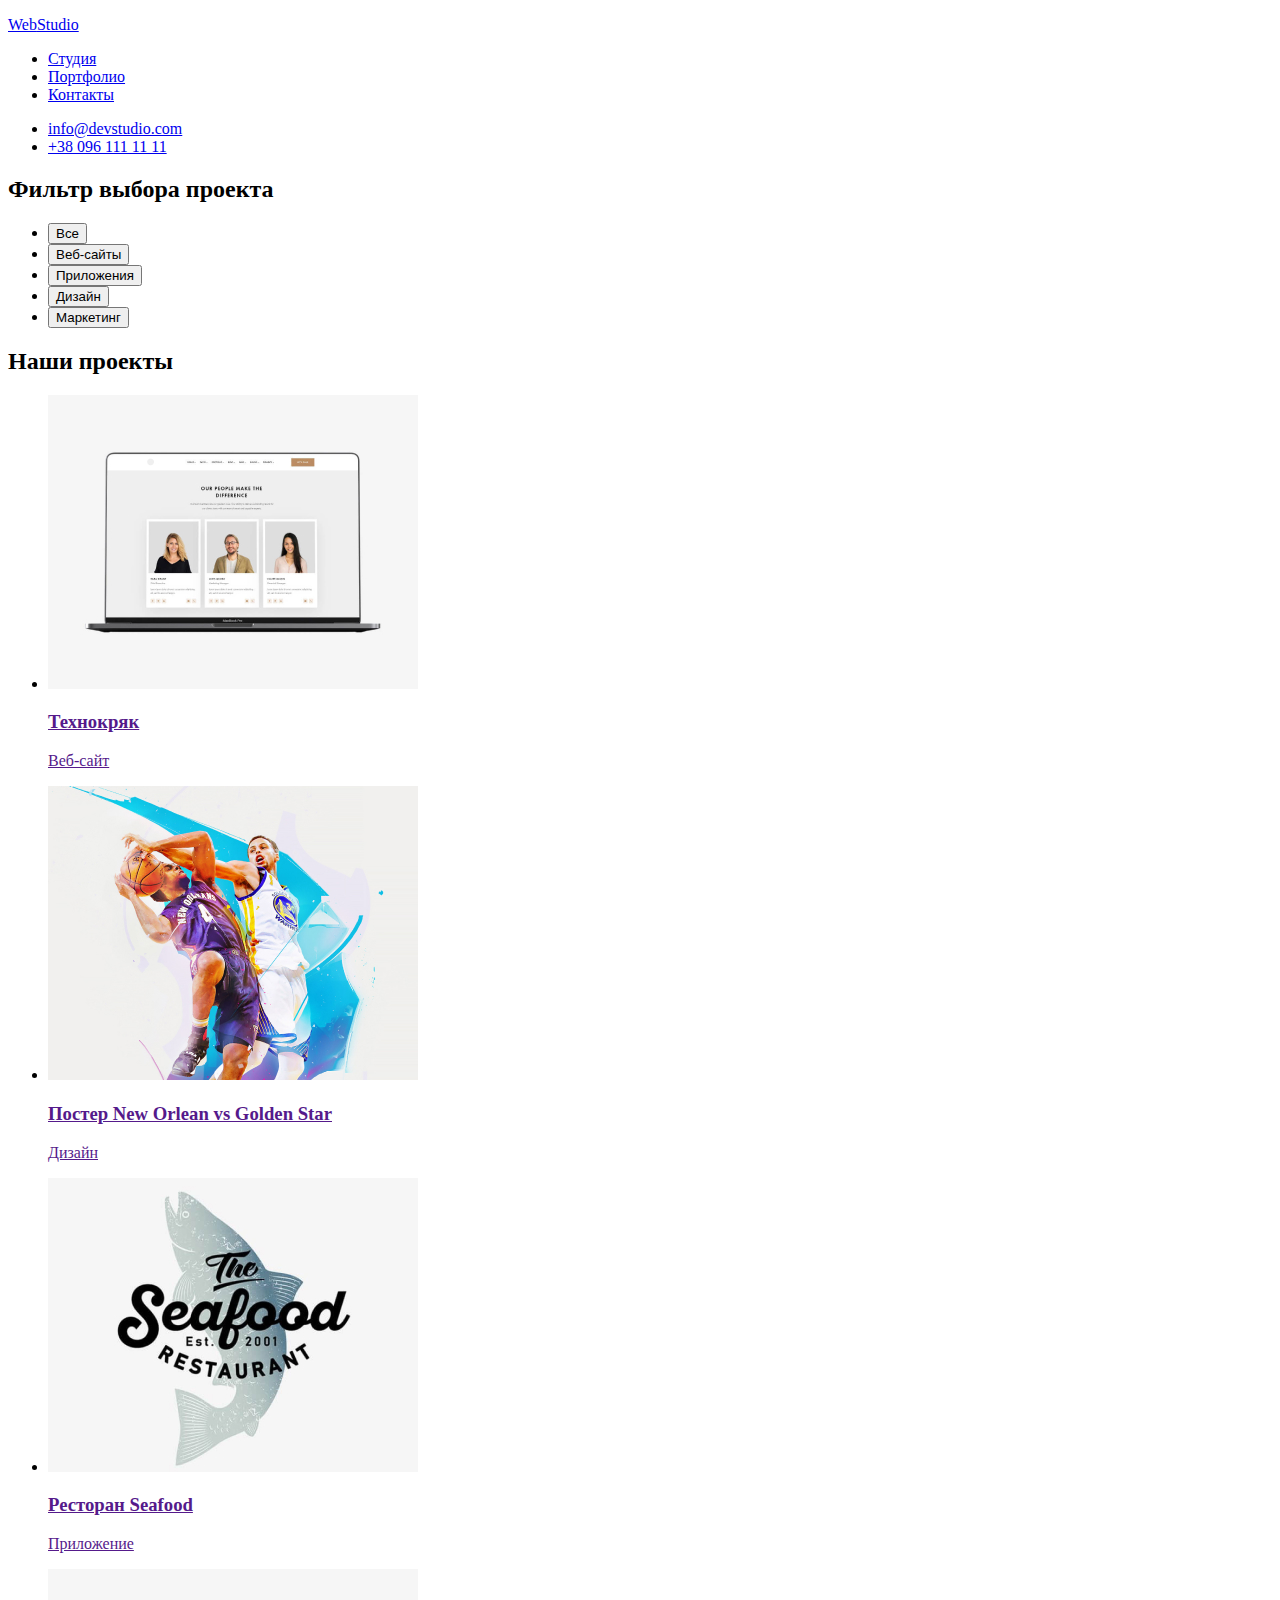
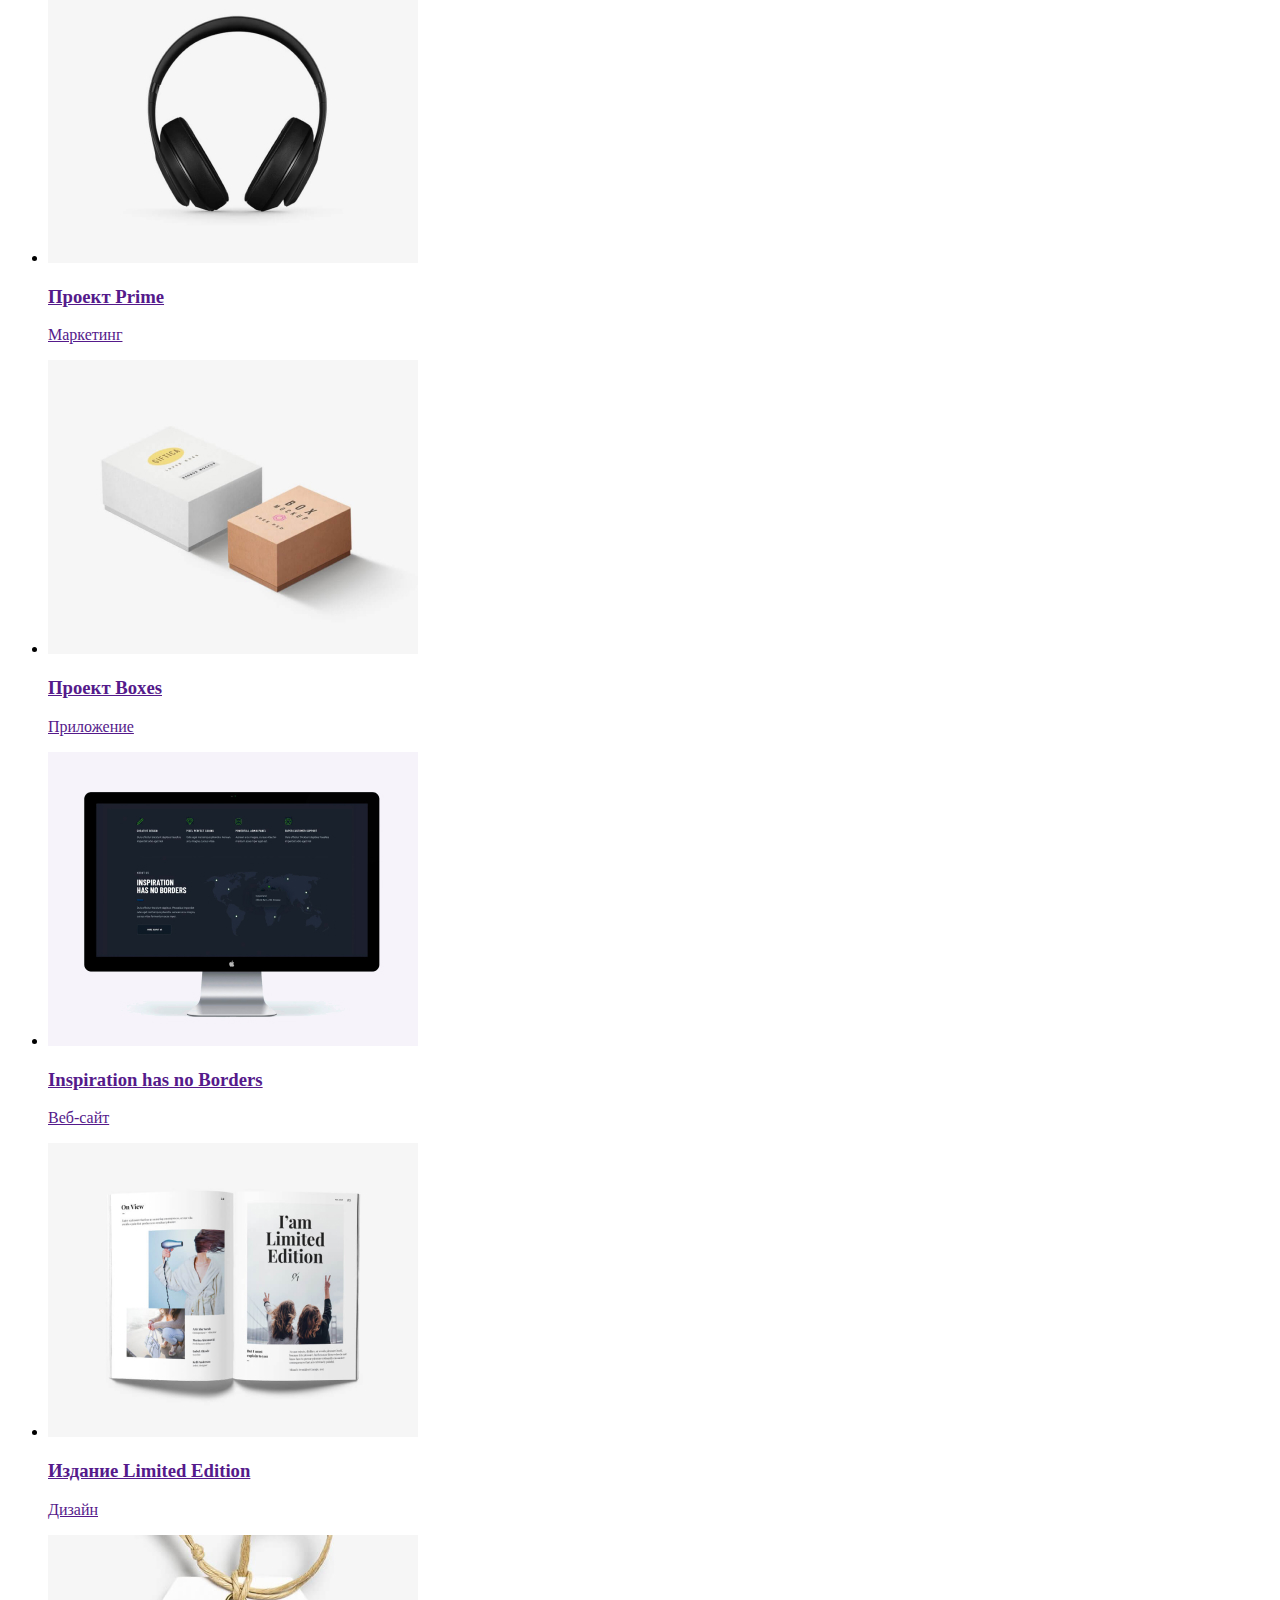
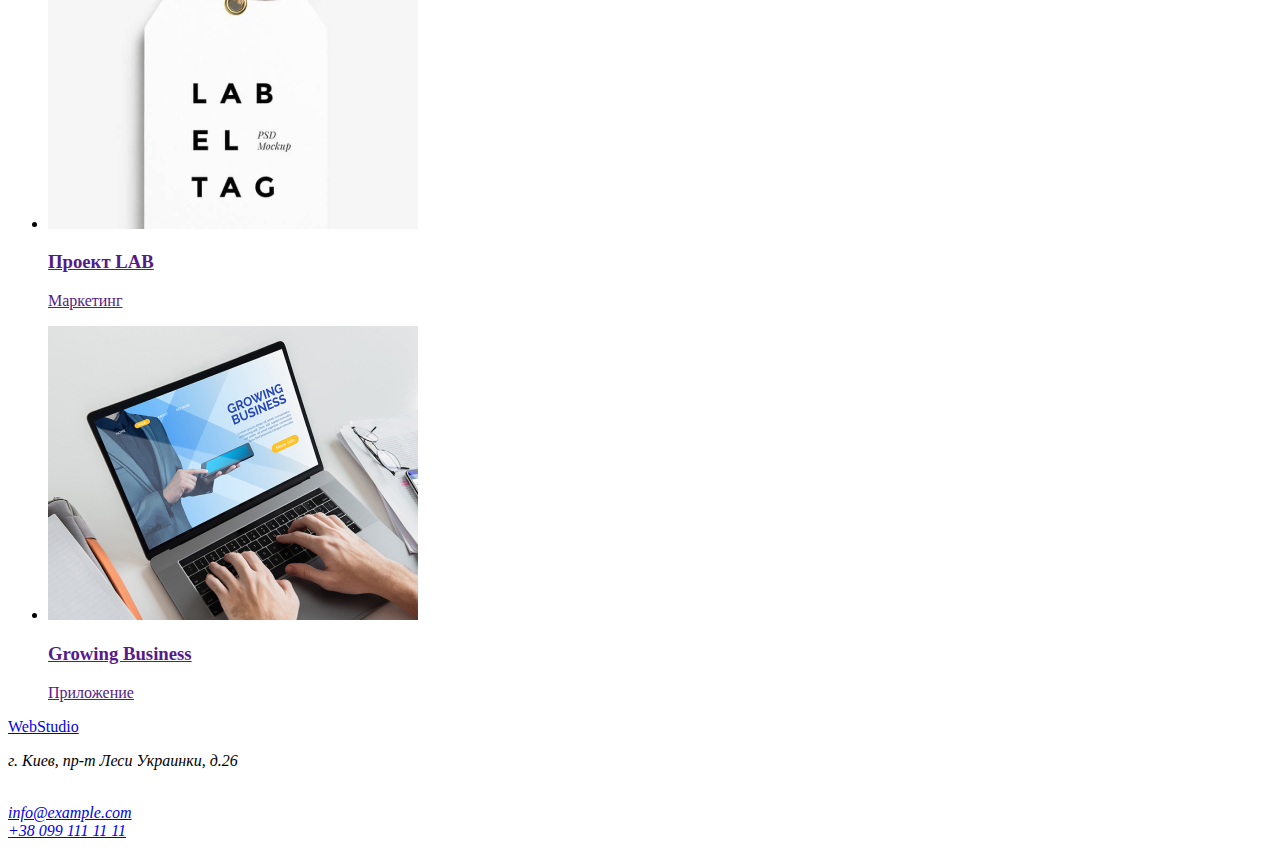
==== commit b1df1244: "Изменения после замечаний" ====
--- a/portfolio/portfolio.html
+++ b/portfolio/portfolio.html
@@ -3,21 +3,24 @@
 <head>
     <meta charset="UTF-8">
     <meta name="viewport" content="width=device-width, initial-scale=1.0">
-    <link rel="stylesheet" href="../CSS/normalize.css" />
-    <link rel="stylesheet" href="../CSS/style.css" />
+    <link rel="stylesheet" href="../css/normalize.css" />
+    <link rel="stylesheet" href="../css/style.css" />
+    <link rel="preconnect" href="https://fonts.gstatic.com">
+    <link href="https://fonts.googleapis.com/css2?family=Raleway:wght@700&family=Roboto:wght@400;500;700;900&display=swap"
+        rel="stylesheet">
     <title>Document</title>
 </head>
 <body class="body">
     <header class="">
         <nav class="main-nav">
             <!-- Логотип -->
-            <a href="../index.html">
+            <a class="logo-link" href="../index.html">
                 <p class="logo-text"><span class="logo">Web</span>Studio</p>
             </a>
             <!-- Навигация на другие страницы -->
             <ul class="nav-link">
                 <li><a class="active" href="../index.html">Студия</a></li>
-                <li><a class="active current" href="./portfolio.html/">Портфолио</a></li>
+                <li><a class="active current" href="./portfolio/portfolio.html">Портфолио</a></li>
                 <li><a class="active" href="#address">Контакты</a></li>
             </ul>
         </nav>
@@ -28,21 +31,17 @@
             <li><a class="link" href="tel:+380961111111">+38 096 111 11 11</a></li>
         </ul>
     </header>
-    <main>
-        <div class="main-portfolio">
-      <section class="benefits">
+    <main class="main-portfolio">  
         <h2>Фильтр выбора проекта</h2>
-        <ul>
+        <ul class="benefits">
             <li><button class="benefits-button" type="button">Все</button></li>
             <li><button class="benefits-button" type="button">Веб-сайты</button></li>
             <li><button class="benefits-button" type="button">Приложения</button></li>
             <li><button class="benefits-button" type="button">Дизайн</button></li>
             <li><button class="benefits-button" type="button">Маркетинг</button></li>
         </ul>
-      </section>
-      <section class="projects">
         <h2>Наши проекты</h2>
-        <ul>
+        <ul class="projects">
             <li><a href="">
                 <img src="../Images/Tekhnokryak.jpg" alt="Технокряк" width="370">
                 <h3>Технокряк</h3>
@@ -106,13 +105,11 @@
                 <!-- <p>Lorem ipsum dolor sit amet consectetur adipisicing elit. </p> -->
                 </a>
             </li>
-        </ul>
-      </section>
-      </div>
+        </ul>     
     </main>
     <footer class="footer">
         <!-- Логотип -->
-        <a href="./index.html">
+        <a href="../index.html">
             <p class="footer-logo"><span class="logo">Web</span>Studio</p>
         </a>
         <address id="address">
